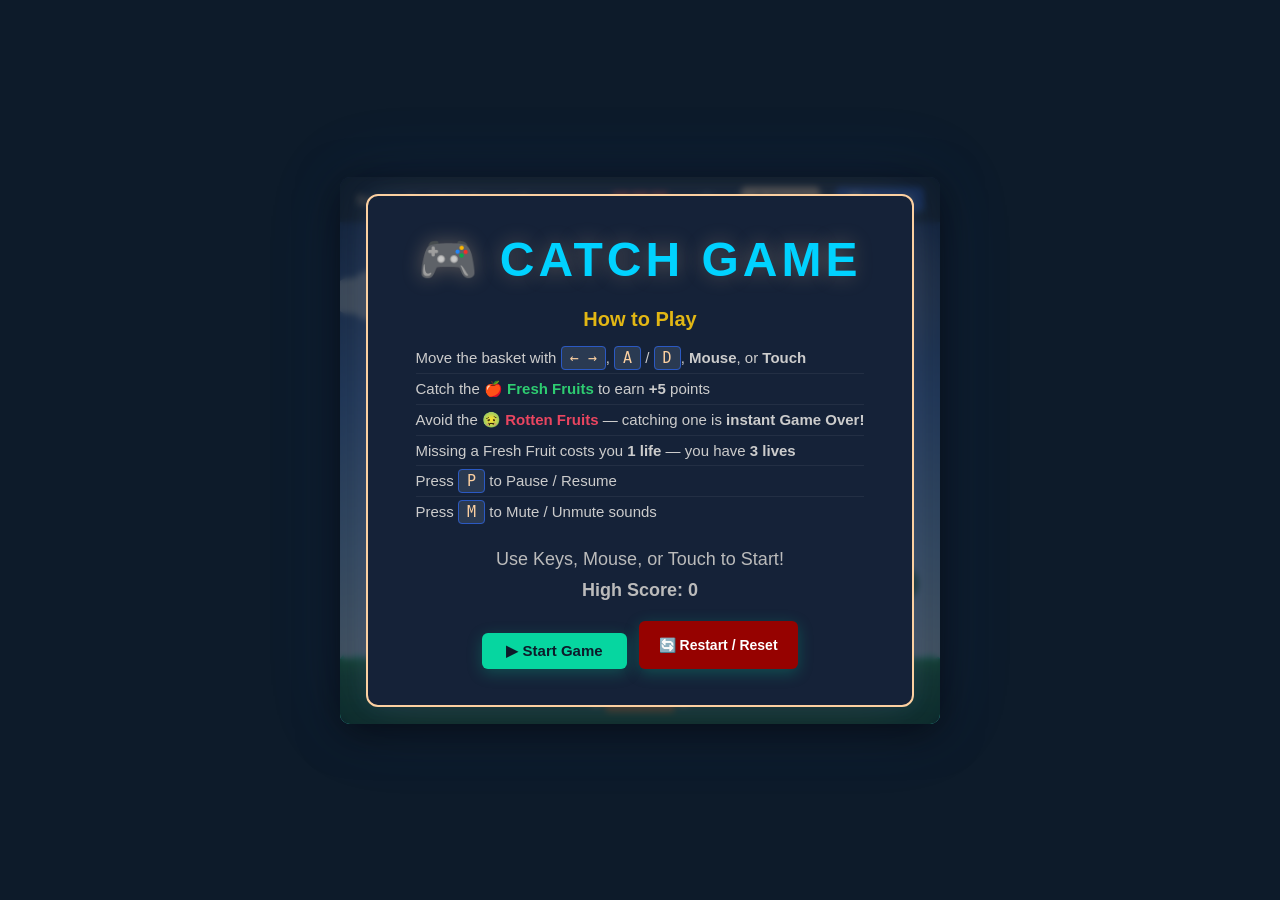
==== CS_CRP/Homework_6/index.html @ 1a1bc76e "Add files via upload" ====
<!DOCTYPE html>
<html lang="en">
<head>
  <meta charset="UTF-8">
  <meta name="viewport" content="width=device-width, initial-scale=1.0">
  <title>Catch Game</title>
  <link rel="stylesheet" href="style.css">
</head>
<body>
  <div id="game-wrapper">
    <!-- HUD -->
    <div id="hud">
      <div id="hud-left">
        <span>Score: <span id="hud-score">0</span></span>
        <span>High Score: <span id="hud-high">0</span></span>
        <span id="hud-new-hs" class="hud-new-hs hidden">🏆 NEW HIGH SCORE!</span>
      </div>
      <div id="hud-right">
        <span id="hud-lives">❤️❤️❤️</span>
        <button id="btn-mute" title="Toggle Sound">🔊</button>
        <button id="btn-pause">⏸ Pause</button>
        <button id="btn-restart">🔄 Restart</button>
      </div>
    </div>

    <!-- Game Canvas -->
    <canvas id="game-canvas" width="600" height="500"></canvas>

    <!-- Start / How to Play Overlay -->
    <div id="start-overlay" class="overlay">
      <div class="overlay-box start-box">
        <h1>🎮 CATCH GAME</h1>
        <div class="how-to-play">
          <h2>How to Play</h2>
          <ul>
            <li>Move the basket with <kbd>← →</kbd>, <kbd>A</kbd> / <kbd>D</kbd>, <strong>Mouse</strong>, or <strong>Touch</strong></li>
            <li>Catch the <span class="good-text">🍎 Fresh Fruits</span> to earn <strong>+5</strong> points</li>
            <li>Avoid the <span class="bad-text">🤢 Rotten Fruits</span> — catching one is <strong>instant Game Over!</strong></li>
            <li>Missing a Fresh Fruit costs you <strong>1 life</strong> — you have <strong>3 lives</strong></li>
            <li>Press <kbd>P</kbd> to Pause / Resume</li>
            <li>Press <kbd>M</kbd> to Mute / Unmute sounds</li>
          </ul>
        </div>
        <p class="start-prompt">Use Keys, Mouse, or Touch to Start!</p>
        <p class="start-hs-display">High Score: <span id="start-hs-val">0</span></p>
        <div style="display:flex; justify-content:center; gap:12px; margin-top:12px; flex-wrap:wrap;">
          <button id="btn-start-game" style="font-size:15px; font-weight:700; padding:9px 24px; background:var(--emerald); color:var(--dark-bg); border:none; border-radius:6px; cursor:pointer;">▶ Start Game</button>
          <button id="btn-reset-hs-start" style="font-size:14px; background:#960200; color:#fff; padding:9px 20px; border:none; border-radius:6px; cursor:pointer;">🔄 Restart / Reset</button>
        </div>
      </div>
    </div>

    <!-- Pause Overlay -->
    <div id="pause-overlay" class="overlay hidden">
      <div class="overlay-box">
        <h1>PAUSED</h1>
        <p>Press <kbd>P</kbd> or click Resume to continue</p>
        <button id="btn-resume">▶ Resume</button>
      </div>
    </div>

    <!-- Game Over Overlay -->
    <div id="gameover-overlay" class="overlay hidden">
      <div class="overlay-box">
        <h1>GAME OVER</h1>
        <p>Score: <span id="go-score">0</span></p>
        <p>High Score: <span id="go-high">0</span></p>
        <button id="btn-go-restart">🔄 Play Again</button>
        <button id="btn-reset-hs">🗑 Reset High Score</button>
      </div>
    </div>

    <!-- Mobile Touch Controls -->
    <div id="touch-controls">
      <button class="touch-btn" id="btn-touch-left">◀</button>
      <button class="touch-btn" id="btn-touch-right">▶</button>
    </div>
  </div>

  <script src="script.js"></script>
</body>
</html>
---- CS_CRP/Homework_6/style.css ----
/* ===== Custom Properties (Palette Tokens) ===== */
:root {
  --soft-apricot: #fcd0a1;
  --laser-blue: #2b59c3;
  --emerald: #06d6a0;
  --oxblood: #960200;
  --turf-green: #137547;
  --dark-bg: #0d1b2a;
  --panel-bg: #152238;
}

/* ===== Reset & Base ===== */
*, *::before, *::after {
  margin: 0;
  padding: 0;
  box-sizing: border-box;
}

body {
  background: var(--dark-bg);
  display: flex;
  justify-content: center;
  align-items: center;
  min-height: 100vh;
  font-family: 'Segoe UI', Tahoma, Geneva, Verdana, sans-serif;
  color: #eee;
}

/* ===== Game Wrapper ===== */
#game-wrapper {
  position: relative;
  display: flex;
  flex-direction: column;
  align-items: center;
  border-radius: 10px;
  overflow: hidden;
  max-width: 100vw;
  box-shadow:
    0 8px 40px rgba(0, 0, 0, 0.6),
    0 0 80px rgba(43, 89, 195, 0.12);
}

/* ===== HUD ===== */
#hud {
  width: 600px;
  display: flex;
  justify-content: space-between;
  align-items: center;
  padding: 10px 16px;
  background: var(--panel-bg);
  font-size: 15px;
  gap: 12px;
  border-bottom: 2px solid rgba(43, 89, 195, 0.4);
}

#hud-left, #hud-right {
  display: flex;
  align-items: center;
  gap: 16px;
}

#hud-left span {
  color: var(--soft-apricot);
  font-weight: 600;
}

#hud button {
  padding: 5px 12px;
  border: none;
  border-radius: 5px;
  cursor: pointer;
  font-size: 13px;
  font-weight: 600;
  transition: background 0.2s, transform 0.1s;
}

#btn-pause {
  background: var(--soft-apricot);
  color: var(--dark-bg);
}
#btn-pause:hover {
  background: #e8b87e;
  transform: scale(1.05);
}

#btn-restart {
  background: var(--laser-blue);
  color: #fff;
}
#btn-restart:hover {
  background: #1e4399;
  transform: scale(1.05);
}

#btn-mute {
  background: transparent;
  color: #eee;
  font-size: 18px;
  padding: 4px 8px;
  border: 1px solid rgba(255,255,255,0.15);
  border-radius: 5px;
  cursor: pointer;
  transition: background 0.2s, transform 0.1s;
  line-height: 1;
}
#btn-mute:hover {
  background: rgba(255,255,255,0.1);
  transform: scale(1.1);
}

/* ===== Canvas ===== */
#game-canvas {
  display: block;
  background: #5a8fe6;          /* fallback before first frame paints */
  max-width: 100%;
  height: auto;
  touch-action: none;
  cursor: ew-resize;
}

/* ===== Overlays ===== */
.overlay {
  position: absolute;
  inset: 0;
  display: flex;
  justify-content: center;
  align-items: center;
  background: rgba(13, 27, 42, 0.75);
  z-index: 10;
  backdrop-filter: blur(3px);
}

.overlay.hidden {
  display: none;
}

/* ===== New High Score Badge in HUD ===== */
.hud-new-hs {
  font-size: 12px;
  font-weight: 700;
  color: #ffd700;
  background: rgba(255, 215, 0, 0.15);
  border: 1px solid #ffd700;
  border-radius: 4px;
  padding: 2px 8px;
  letter-spacing: 1px;
  animation: hs-badge-pulse 0.8s ease-in-out infinite;
}
.hud-new-hs.hidden { display: none; }

@keyframes hs-badge-pulse {
  0%, 100% { opacity: 1; transform: scale(1); }
  50% { opacity: 0.6; transform: scale(1.05); }
}

/* ===== Score Flash / Pop animation ===== */
@keyframes score-pop {
  0%   { transform: scale(1); color: var(--soft-apricot); }
  30%  { transform: scale(1.4); color: #ffd700; }
  100% { transform: scale(1); color: var(--soft-apricot); }
}
.score-pop {
  animation: score-pop 0.35s ease-out;
}

/* ===== Overlay fade transition ===== */
.overlay {
  transition: opacity 0.25s ease;
}
.overlay.fade-out {
  opacity: 0;
  pointer-events: none;
}

/* ===== Screen shake ===== */
@keyframes screen-shake {
  0%   { transform: translate(0, 0); }
  20%  { transform: translate(-4px, 2px); }
  40%  { transform: translate(4px, -2px); }
  60%  { transform: translate(-3px, 1px); }
  80%  { transform: translate(3px, -1px); }
  100% { transform: translate(0, 0); }
}
.shake {
  animation: screen-shake 0.3s ease-out;
}

/* ===== Reset HS button ===== */
#btn-reset-hs, #btn-reset-hs-start {
  background: #960200;
  color: #fff;
  font-size: 14px;
  padding: 8px 20px;
  margin-top: 8px;
  border: none;
  border-radius: 6px;
  cursor: pointer;
  transition: background 0.2s, transform 0.1s;
}
#btn-reset-hs:hover, #btn-reset-hs-start:hover {
  background: #700100;
  transform: scale(1.04);
}

/* ===== Mobile touch controls ===== */
#touch-controls {
  display: none;
  justify-content: space-between;
  width: 600px;
  padding: 10px 16px;
  background: var(--panel-bg);
  border-top: 2px solid rgba(43, 89, 195, 0.4);
  gap: 12px;
}
.touch-btn {
  flex: 1;
  padding: 16px 0;
  font-size: 28px;
  background: rgba(43, 89, 195, 0.25);
  border: 1px solid rgba(43, 89, 195, 0.5);
  border-radius: 10px;
  color: #eee;
  cursor: pointer;
  touch-action: none;
  user-select: none;
  -webkit-user-select: none;
  transition: background 0.1s;
  min-height: 60px;
}
.touch-btn:active {
  background: rgba(43, 89, 195, 0.55);
  transform: scale(0.98);
}

@media (max-width: 640px), (hover: none) and (pointer: coarse) {
  #touch-controls { display: flex; width: 100%; max-width: 600px; padding: 8px 12px; }
}

@media (max-width: 640px) {
  #game-wrapper { width: 100vw; border-radius: 0; }
  #hud { width: 100vw; padding: 8px 10px; font-size: 13px; gap: 8px; flex-wrap: wrap; }
  #hud-left, #hud-right { gap: 8px; flex-wrap: wrap; }
  #hud button { padding: 4px 8px; font-size: 12px; }
  .overlay-box { padding: 24px 20px; width: 90vw; max-width: 500px; }
  .overlay-box h1 { font-size: 32px; }
  .start-box h1 { font-size: 34px; margin-bottom: 12px; }
  .how-to-play li { font-size: 13px; }
}

/* ===== Start screen best score display ===== */
.start-hs-display {
  text-align: center;
  margin-top: 10px;
  font-size: 15px;
  color: #fcd0a1;
  font-weight: 600;
}

/* Game-over overlay is more transparent so particles show through */
#gameover-overlay {
  background: rgba(13, 27, 42, 0.45);
}

.overlay-box {
  text-align: center;
  background: var(--panel-bg);
  padding: 40px 56px;
  border-radius: 12px;
  border: 2px solid var(--soft-apricot);
  box-shadow:
    0 0 60px rgba(252, 208, 161, 0.12),
    0 0 20px rgba(43, 89, 195, 0.15);
}

.overlay-box h1 {
  font-size: 42px;
  margin-bottom: 16px;
  color: var(--soft-apricot);
  letter-spacing: 3px;
  text-shadow: 0 0 20px rgba(252, 208, 161, 0.3);
}

.overlay-box p {
  font-size: 18px;
  margin-bottom: 10px;
  color: #bbb;
}

.overlay-box kbd {
  background: #2a3a52;
  padding: 2px 8px;
  border-radius: 4px;
  font-size: 15px;
  border: 1px solid var(--laser-blue);
  color: var(--soft-apricot);
}

.overlay-box button {
  margin-top: 20px;
  padding: 12px 36px;
  font-size: 18px;
  font-weight: 700;
  border: none;
  border-radius: 8px;
  cursor: pointer;
  background: var(--emerald);
  color: var(--dark-bg);
  transition: background 0.2s, transform 0.1s;
  box-shadow: 0 4px 15px rgba(6, 214, 160, 0.25);
}

.overlay-box button:hover {
  background: #05b88a;
  transform: scale(1.05);
}

/* ===== Start Screen ===== */
.start-box {
  padding: 36px 48px;
}

.start-box h1 {
  font-size: 48px;
  color: #00d2ff;
  margin-bottom: 20px;
  letter-spacing: 4px;
}

.how-to-play {
  text-align: left;
  margin-bottom: 20px;
}

.how-to-play h2 {
  font-size: 20px;
  color: #e2b714;
  margin-bottom: 12px;
  text-align: center;
}

.how-to-play ul {
  list-style: none;
  padding: 0;
}

.how-to-play li {
  font-size: 15px;
  color: #ccc;
  padding: 6px 0;
  border-bottom: 1px solid rgba(255,255,255,0.06);
}

.how-to-play li:last-child {
  border-bottom: none;
}

.good-text {
  color: #2ecc71;
  font-weight: 700;
}

.bad-text {
  color: #e94560;
  font-weight: 700;
}

.start-prompt {
  margin-top: 22px;
  font-size: 18px;
  color: #fff;
  animation: pulse 1.5s ease-in-out infinite;
}

@keyframes pulse {
  0%, 100% { opacity: 1; }
  50% { opacity: 0.4; }
}
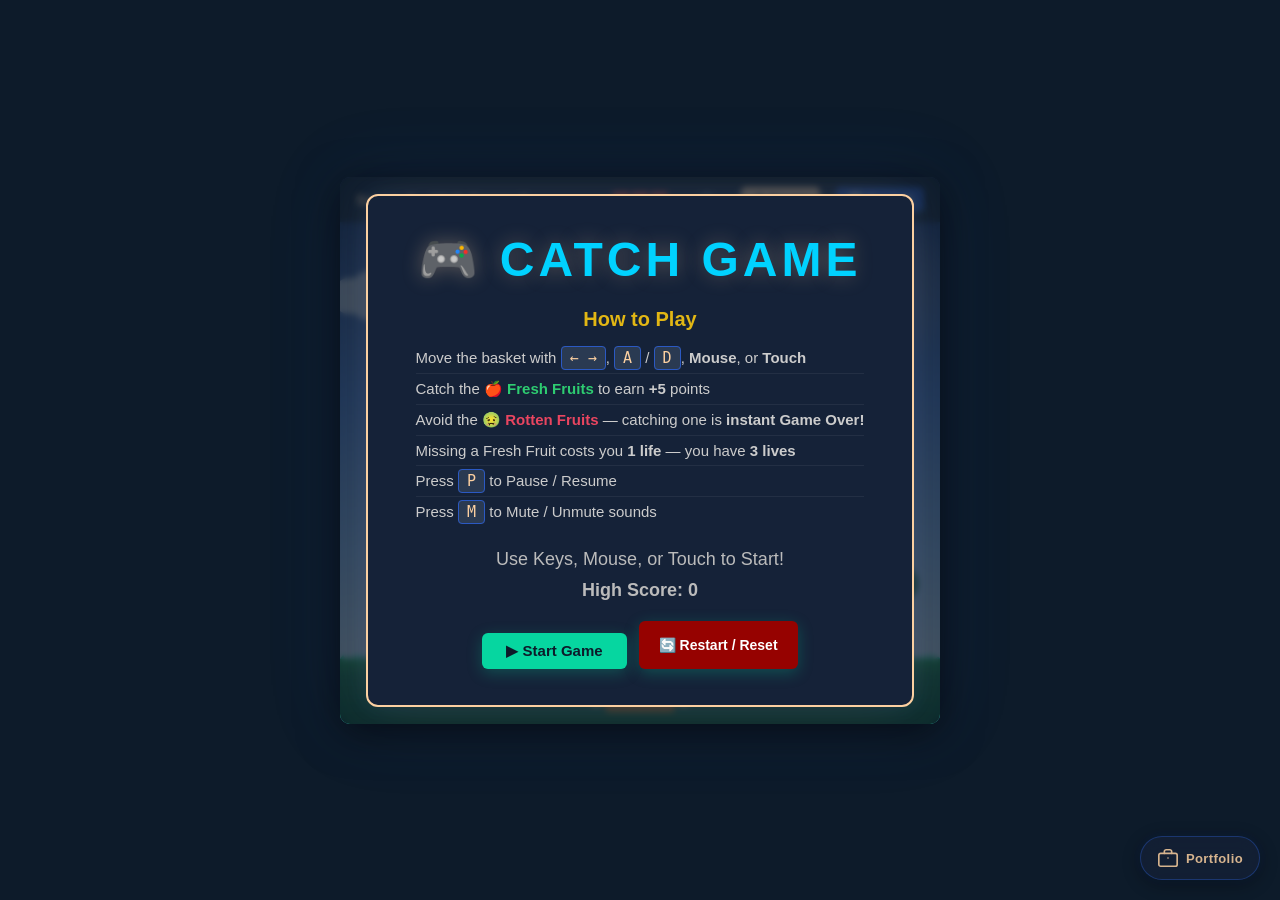
==== commit 92c9d46b: "Add files via upload" ====
--- a/CS_CRP/Homework_6/index.html
+++ b/CS_CRP/Homework_6/index.html
@@ -77,6 +77,22 @@
     </div>
   </div>
 
+  <!-- Portfolio Button -->
+  <a id="portfolio-btn"
+     href="https://hamzaowais-1.github.io/HeuserClg/CS_CRP/Homework_8/index.html"
+     target="_blank"
+     rel="noopener noreferrer"
+     title="View My Portfolio">
+    <svg xmlns="http://www.w3.org/2000/svg" viewBox="0 0 24 24" fill="none"
+         stroke="currentColor" stroke-width="1.8" stroke-linecap="round"
+         stroke-linejoin="round" width="22" height="22">
+      <rect x="2" y="7" width="20" height="14" rx="2" ry="2"/>
+      <path d="M16 7V5a2 2 0 0 0-2-2h-4a2 2 0 0 0-2 2v2"/>
+      <line x1="12" y1="12" x2="12" y2="12.01"/>
+    </svg>
+    <span class="portfolio-label">Portfolio</span>
+  </a>
+
   <script src="script.js"></script>
 </body>
 </html>
--- a/CS_CRP/Homework_6/style.css
+++ b/CS_CRP/Homework_6/style.css
@@ -375,3 +375,73 @@
   0%, 100% { opacity: 1; }
   50% { opacity: 0.4; }
 }
+
+/* ===== Portfolio Floating Button ===== */
+#portfolio-btn {
+  position: fixed;
+  bottom: 20px;
+  right: 20px;
+  z-index: 9999;
+  display: flex;
+  align-items: center;
+  gap: 7px;
+  padding: 10px 16px;
+  background: rgba(21, 34, 56, 0.88);
+  color: #fcd0a1;
+  border: 1.5px solid rgba(43, 89, 195, 0.5);
+  border-radius: 40px;
+  text-decoration: none;
+  font-family: 'Segoe UI', Tahoma, Geneva, Verdana, sans-serif;
+  font-size: 13px;
+  font-weight: 600;
+  letter-spacing: 0.4px;
+  backdrop-filter: blur(10px);
+  -webkit-backdrop-filter: blur(10px);
+  box-shadow:
+    0 4px 20px rgba(0, 0, 0, 0.4),
+    0 0 12px rgba(43, 89, 195, 0.15);
+  cursor: pointer;
+  transition: transform 0.25s ease, opacity 0.25s ease,
+              box-shadow 0.25s ease, background 0.25s ease;
+  opacity: 0.85;
+}
+
+#portfolio-btn:hover {
+  transform: scale(1.08) translateY(-2px);
+  opacity: 1;
+  background: rgba(21, 34, 56, 0.95);
+  border-color: rgba(43, 89, 195, 0.8);
+  box-shadow:
+    0 6px 28px rgba(0, 0, 0, 0.5),
+    0 0 20px rgba(43, 89, 195, 0.25);
+  color: #fff;
+}
+
+#portfolio-btn:active {
+  transform: scale(1.02);
+}
+
+#portfolio-btn svg {
+  flex-shrink: 0;
+}
+
+.portfolio-label {
+  white-space: nowrap;
+}
+
+/* --- Mobile: move to bottom-left, shrink to icon-only badge --- */
+@media (max-width: 640px), (hover: none) and (pointer: coarse) {
+  #portfolio-btn {
+    right: auto;
+    left: 12px;
+    bottom: 90px;  /* sit above the touch controls bar */
+    padding: 10px;
+    border-radius: 50%;
+    min-width: 42px;
+    min-height: 42px;
+    justify-content: center;
+  }
+  .portfolio-label {
+    display: none;
+  }
+}
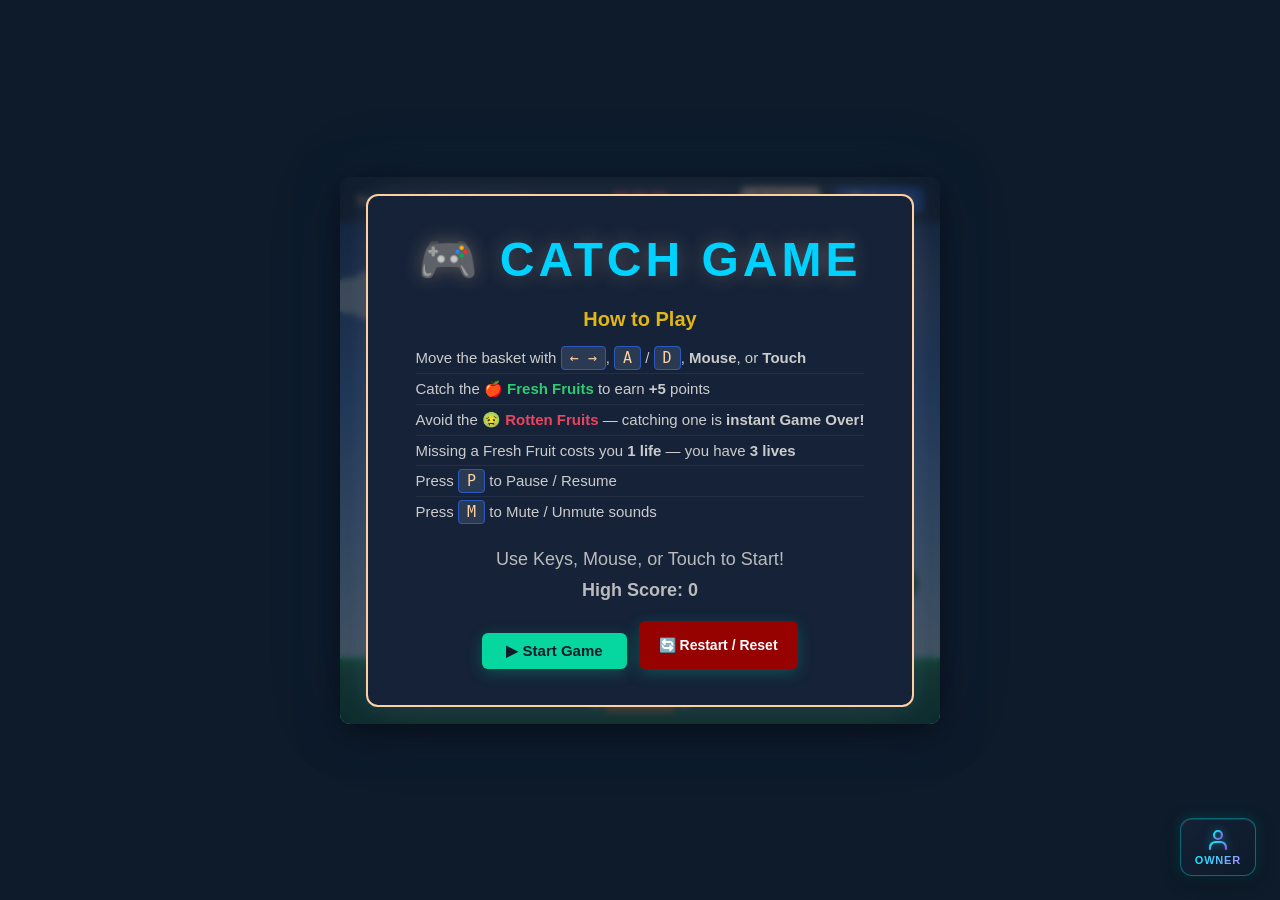
==== commit 2d78611b: "Added porfolio" ====
--- a/CS_CRP/Homework_6/index.html
+++ b/CS_CRP/Homework_6/index.html
@@ -77,20 +77,24 @@
     </div>
   </div>
 
-  <!-- Portfolio Button -->
-  <a id="portfolio-btn"
+  <!-- Owner / Portfolio Button -->
+  <a id="owner-btn"
      href="https://hamzaowais-1.github.io/HeuserClg/CS_CRP/Homework_8/index.html"
      target="_blank"
      rel="noopener noreferrer"
-     title="View My Portfolio">
-    <svg xmlns="http://www.w3.org/2000/svg" viewBox="0 0 24 24" fill="none"
-         stroke="currentColor" stroke-width="1.8" stroke-linecap="round"
-         stroke-linejoin="round" width="22" height="22">
-      <rect x="2" y="7" width="20" height="14" rx="2" ry="2"/>
-      <path d="M16 7V5a2 2 0 0 0-2-2h-4a2 2 0 0 0-2 2v2"/>
-      <line x1="12" y1="12" x2="12" y2="12.01"/>
+     aria-label="View Owner's Portfolio"
+     title="View Owner's Portfolio">
+    <svg class="owner-icon" viewBox="0 0 24 24" fill="none" xmlns="http://www.w3.org/2000/svg" width="24" height="24">
+      <defs>
+        <linearGradient id="owner-gradient" x1="0%" y1="0%" x2="100%" y2="100%">
+          <stop offset="0%" stop-color="#00f2fe"/>
+          <stop offset="100%" stop-color="#9d4edd"/>
+        </linearGradient>
+      </defs>
+      <circle cx="12" cy="7" r="4" stroke="url(#owner-gradient)" stroke-width="2.2" stroke-linecap="round" stroke-linejoin="round"/>
+      <path d="M4 21v-1.5a5.5 5.5 0 0 1 5.5-5.5h5a5.5 5.5 0 0 1 5.5 5.5V21" stroke="url(#owner-gradient)" stroke-width="2.2" stroke-linecap="round" stroke-linejoin="round"/>
     </svg>
-    <span class="portfolio-label">Portfolio</span>
+    <span class="owner-label">Owner</span>
   </a>
 
   <script src="script.js"></script>
--- a/CS_CRP/Homework_6/style.css
+++ b/CS_CRP/Homework_6/style.css
@@ -233,7 +233,13 @@
 }
 
 @media (max-width: 640px), (hover: none) and (pointer: coarse) {
-  #touch-controls { display: flex; width: 100%; max-width: 600px; padding: 8px 12px; }
+  #touch-controls {
+    display: flex;
+    width: 100%;
+    max-width: 600px;
+    padding: 8px 12px;
+    padding-right: 80px; /* Safe space to prevent right touch button from overlapping owner button */
+  }
 }
 
 @media (max-width: 640px) {
@@ -376,72 +382,118 @@
   50% { opacity: 0.4; }
 }
 
-/* ===== Portfolio Floating Button ===== */
+/* ===== Owner / Portfolio Floating Button ===== */
+#owner-btn,
 #portfolio-btn {
   position: fixed;
-  bottom: 20px;
-  right: 20px;
-  z-index: 9999;
-  display: flex;
-  align-items: center;
-  gap: 7px;
-  padding: 10px 16px;
-  background: rgba(21, 34, 56, 0.88);
-  color: #fcd0a1;
-  border: 1.5px solid rgba(43, 89, 195, 0.5);
-  border-radius: 40px;
+  bottom: 24px;
+  right: 24px;
+  z-index: 1000;
+  display: inline-flex;
+  flex-direction: column;
+  align-items: center;
+  justify-content: center;
+  gap: 3px;
+  padding: 9px 14px;
+  min-width: 58px;
+  border-radius: 12px;
   text-decoration: none;
-  font-family: 'Segoe UI', Tahoma, Geneva, Verdana, sans-serif;
-  font-size: 13px;
-  font-weight: 600;
-  letter-spacing: 0.4px;
+  background: linear-gradient(135deg, rgba(21, 34, 56, 0.88) 0%, rgba(13, 27, 42, 0.94) 100%);
+  border: 1.5px solid rgba(0, 242, 254, 0.35);
   backdrop-filter: blur(10px);
   -webkit-backdrop-filter: blur(10px);
   box-shadow:
-    0 4px 20px rgba(0, 0, 0, 0.4),
-    0 0 12px rgba(43, 89, 195, 0.15);
-  cursor: pointer;
-  transition: transform 0.25s ease, opacity 0.25s ease,
-              box-shadow 0.25s ease, background 0.25s ease;
-  opacity: 0.85;
-}
-
-#portfolio-btn:hover {
-  transform: scale(1.08) translateY(-2px);
-  opacity: 1;
-  background: rgba(21, 34, 56, 0.95);
-  border-color: rgba(43, 89, 195, 0.8);
-  box-shadow:
-    0 6px 28px rgba(0, 0, 0, 0.5),
-    0 0 20px rgba(43, 89, 195, 0.25);
-  color: #fff;
-}
-
-#portfolio-btn:active {
-  transform: scale(1.02);
-}
-
+    0 4px 18px rgba(0, 0, 0, 0.45),
+    0 0 14px rgba(0, 242, 254, 0.2),
+    inset 0 1px 1px rgba(255, 255, 255, 0.12);
+  cursor: pointer;
+  touch-action: manipulation;
+  -webkit-tap-highlight-color: transparent;
+  user-select: none;
+  -webkit-user-select: none;
+  transition: transform 0.25s cubic-bezier(0.34, 1.56, 0.64, 1),
+              box-shadow 0.25s ease,
+              border-color 0.25s ease,
+              background 0.25s ease;
+}
+
+#owner-btn .owner-icon,
 #portfolio-btn svg {
   flex-shrink: 0;
-}
-
+  transition: transform 0.25s cubic-bezier(0.34, 1.56, 0.64, 1), filter 0.25s ease;
+  filter: drop-shadow(0 0 5px rgba(0, 242, 254, 0.45));
+}
+
+#owner-btn .owner-label,
 .portfolio-label {
+  font-family: 'Segoe UI', Tahoma, Geneva, Verdana, sans-serif;
+  font-size: 11px;
+  font-weight: 700;
+  letter-spacing: 0.8px;
+  text-transform: uppercase;
+  line-height: 1;
+  background: linear-gradient(135deg, #00f2fe 0%, #b388ff 100%);
+  -webkit-background-clip: text;
+  -webkit-text-fill-color: transparent;
+  color: #00f2fe;
   white-space: nowrap;
 }
 
-/* --- Mobile: move to bottom-left, shrink to icon-only badge --- */
+/* Hover effects */
+#owner-btn:hover,
+#portfolio-btn:hover {
+  transform: translateY(-3px) scale(1.08);
+  border-color: rgba(0, 242, 254, 0.85);
+  background: linear-gradient(135deg, rgba(28, 45, 75, 0.95) 0%, rgba(18, 33, 56, 0.98) 100%);
+  box-shadow:
+    0 8px 25px rgba(0, 0, 0, 0.55),
+    0 0 22px rgba(0, 242, 254, 0.5),
+    0 0 38px rgba(157, 78, 221, 0.35);
+}
+
+#owner-btn:hover .owner-icon,
+#portfolio-btn:hover svg {
+  transform: scale(1.12);
+  filter: drop-shadow(0 0 8px rgba(0, 242, 254, 0.75));
+}
+
+/* Active / Pressed state */
+#owner-btn:active,
+#portfolio-btn:active {
+  transform: translateY(-1px) scale(1.02);
+  box-shadow:
+    0 3px 12px rgba(0, 0, 0, 0.5),
+    0 0 15px rgba(0, 242, 254, 0.35);
+}
+
+/* Focus outline for keyboard navigation */
+#owner-btn:focus-visible,
+#portfolio-btn:focus-visible {
+  outline: 2px solid #00f2fe;
+  outline-offset: 3px;
+}
+
+/* Mobile responsive placement */
 @media (max-width: 640px), (hover: none) and (pointer: coarse) {
+  #owner-btn,
   #portfolio-btn {
-    right: auto;
-    left: 12px;
-    bottom: 90px;  /* sit above the touch controls bar */
-    padding: 10px;
-    border-radius: 50%;
-    min-width: 42px;
-    min-height: 42px;
-    justify-content: center;
+    bottom: max(12px, env(safe-area-inset-bottom, 12px));
+    right: max(12px, env(safe-area-inset-right, 12px));
+    padding: 7px 11px;
+    min-width: 50px;
+    border-radius: 10px;
   }
+
+  #owner-btn .owner-icon,
+  #portfolio-btn svg {
+    width: 20px;
+    height: 20px;
+  }
+
+  #owner-btn .owner-label,
   .portfolio-label {
-    display: none;
+    font-size: 10px;
+    letter-spacing: 0.6px;
+    display: block;
   }
 }
